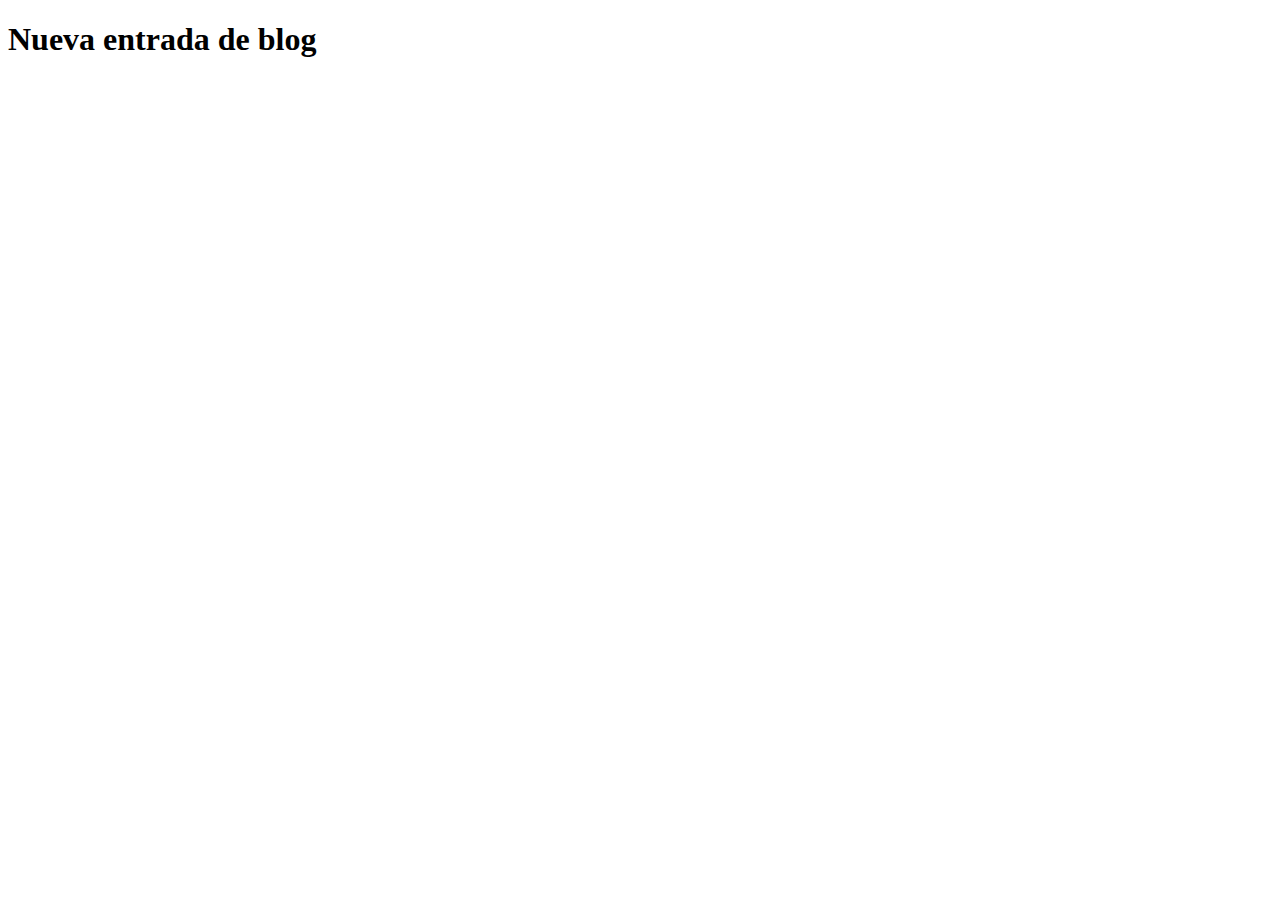
==== html/nueva_entrada.html @ a0de42d3 "Estructura de carpetas del proyecto, y estructuración de elementos html del archivo index.html" ====
<!DOCTYPE html>
<html lang="en">
<head>
    <meta charset="UTF-8">
    <meta http-equiv="X-UA-Compatible" content="IE=edge">
    <meta name="viewport" content="width=device-width, initial-scale=1.0">
    <title>Document</title>
</head>
<body>
    <h1>Nueva entrada de blog</h1>
</body>
</html>
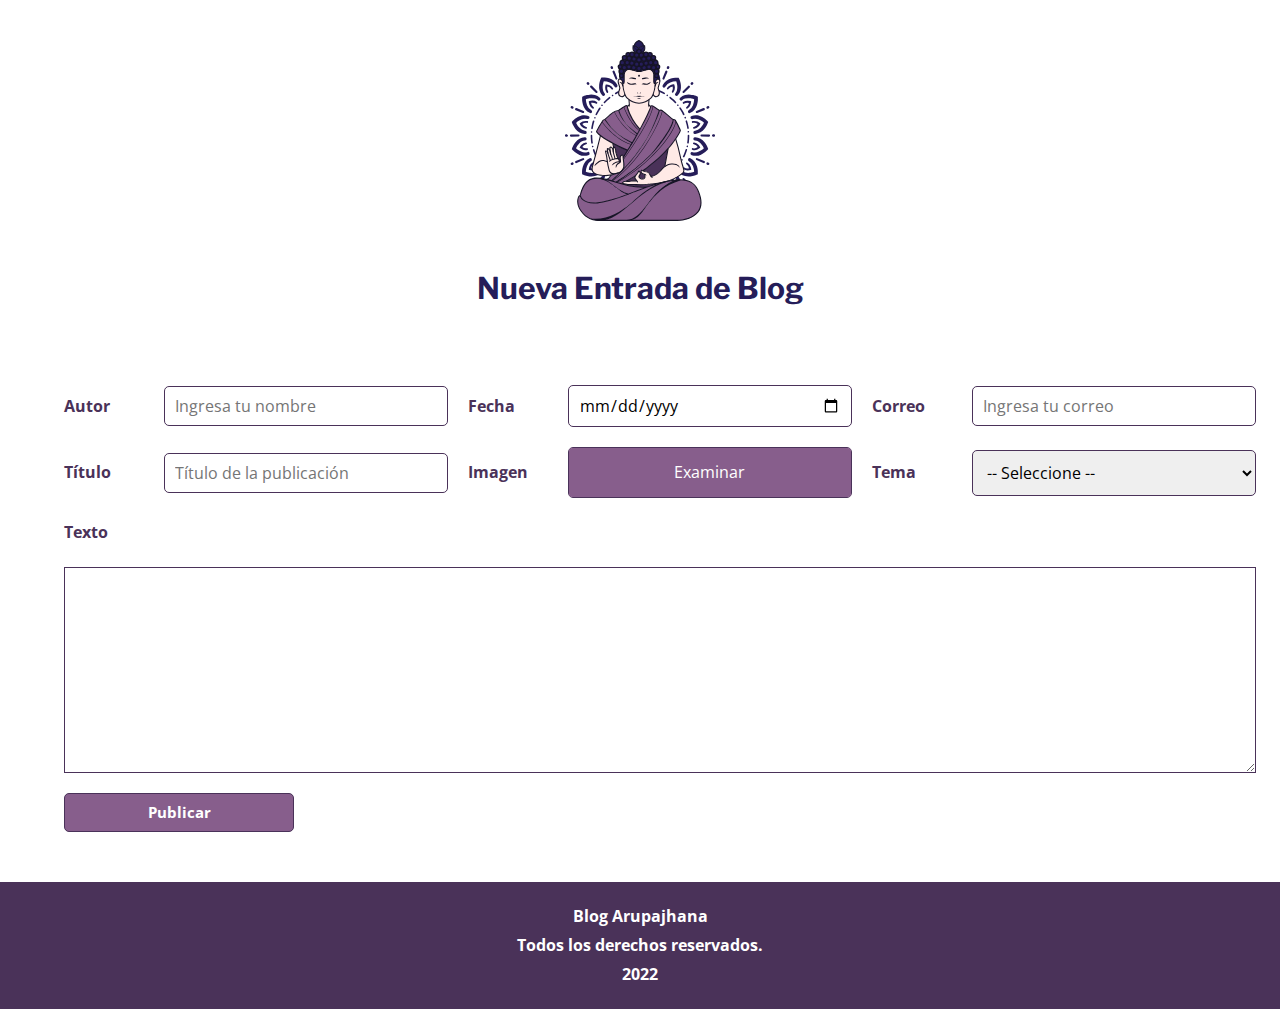
==== commit a11c8212: "Se realiza la página de nueva_entrada.html y se agregan los media queries para las páginas de entrad" ====
--- a/html/nueva_entrada.html
+++ b/html/nueva_entrada.html
@@ -4,9 +4,113 @@
     <meta charset="UTF-8">
     <meta http-equiv="X-UA-Compatible" content="IE=edge">
     <meta name="viewport" content="width=device-width, initial-scale=1.0">
-    <title>Document</title>
+
+    <title>Nueva Entrada de Blog</title>
+
+    <!-- Fuentes -->
+    <link rel="preconnect" href="https://fonts.googleapis.com">
+    <link rel="preconnect" href="https://fonts.gstatic.com" crossorigin>
+    <link href="https://fonts.googleapis.com/css2?family=Libre+Franklin:wght@700&family=Open+Sans&display=swap" rel="stylesheet">
+
+    <!-- Normalize CSS -->
+    <link rel="stylesheet" href="../css/normalize.css">
+
+    <!-- Estilos CSS -->
+    <link rel="stylesheet" href="../css/estilos.css">
 </head>
 <body>
-    <h1>Nueva entrada de blog</h1>
+    <!--* Header *-->
+    <header class="header">
+        <div class="header__logo">
+            <a href="../../index.html">
+                <img src="../img/Logo_Arupajhana.svg" alt="Logo">
+            </a>
+        </div>
+
+        <h1 class="header__titulo">Nueva Entrada de Blog</h1>
+    </header> <!--* /Header *-->
+
+    <!--* Entrada de Blog *-->
+    <main class="entrada__contenedor">
+        <form class="formulario">
+            <div class="formulario__entrada">
+                <div class="campo">
+                    <label for="autor" class="campo__nombre">
+                        Autor
+                    </label>
+
+                    <input type="text" class="campo__input" id="autor" placeholder="Ingresa tu nombre">
+                </div>
+                
+                <div class="campo">
+                    <label for="fecha" class="campo__nombre">
+                        Fecha
+                    </label>
+
+                    <input type="date" class="campo__input" id="fecha">
+                </div>
+                
+                <div class="campo">
+                    <label for="correo" class="campo__nombre">
+                        Correo
+                    </label>
+
+                    <input type="email" class="campo__input" id="correo" placeholder="Ingresa tu correo">
+                </div>
+
+                <div class="campo">
+                    <label for="titulo" class="campo__nombre">
+                        Título
+                    </label>
+
+                    <input type="text" class="campo__input" id="titulo" placeholder="Título de la publicación">
+                </div>
+                
+                <div class="campo">
+                    <label for="imagen" class="campo__nombre">
+                        Imagen
+                    </label>
+
+                    <div class="campo__input select-file">
+                        <input type="file" class=" campo__input--file" id="titulo">
+                    </div>
+                </div>
+
+                <div class="campo">
+                    <label for="tema" class="campo__nombre">
+                        Tema
+                    </label>
+
+                    <select class="campo__input" id="tema">
+                        <option selected disabled>-- Seleccione --</option>
+                        <option>Budismo</option>
+                        <option>Meditación</option>
+                        <option>Libros</option>
+                    </select>
+                </div>
+
+                <div class="campo campo--msj">
+                    <label for="texto" class="campo__nombre campo__nombre--msj">
+                        Texto
+                    </label>
+
+                    <textarea id="texto" cols="20" rows="10" class="campo__input campo__input--msj"></textarea>
+                </div>
+            </div>
+
+            <div class="formulario__btn--publicar">
+                <input type="submit" class="formulario__btn" value="Publicar">
+            </div>
+        </form>
+    </main>
+
+    <!--* Footer *-->
+    <footer class="footer">
+        <p class="footer__texto">Blog Arupajhana</p>
+
+        <p class="footer__texto">Todos los derechos reservados.</p>
+
+        <p class="footer__texto">2022</p>
+    </footer> <!--* /Footer *-->
 </body>
 </html>--- a/css/estilos.css
+++ b/css/estilos.css
@@ -0,0 +1,502 @@
+:root {
+    --fuenteTitulo: 'Libre Franklin', sans-serif;
+    --fuentePrincipal: 'Open Sans', sans-serif;
+
+    --colorPrincipal: #875E8C;
+    --colorSecundario: #4A3259;
+    --colorTitulo: #251D59;
+    --negro: #161426;
+    --blanco: #FFFFFF;
+    --gris: #E9E9E9;
+}
+
+/** Globales **/
+html {
+    font-size: 62.5%;
+    box-sizing: border-box;
+}
+
+*, *::before, *::after {
+    box-sizing: inherit;
+}
+
+body {
+    font-family: var(--fuentePrincipal);
+    font-size: 1.6rem;
+    line-height: 1.8;
+}
+
+h1,
+h2 {
+    font-weight: 700;
+}
+
+h1 {
+    font-size: 5rem;
+}
+
+h2 {
+    font-size: 4.6rem;
+}
+
+a {
+    text-decoration: none;
+}
+
+img {
+    max-width: 100%;
+    display: block;
+}
+
+/** Header **/
+.header {
+    padding: 4rem 0 0 0;
+    background-color: var(--blanco);
+    display: flex;
+    flex-direction: column;
+    justify-content: center;
+    align-items: center;
+}
+
+.header__logo {
+    width: 15rem;
+    margin: 0 auto 2rem auto;
+}
+
+.header__enlace,
+.header__titulo {
+    font-size: 3rem;
+    font-family: var(--fuenteTitulo);
+    font-weight: 700;
+    text-align: center;
+    color: var(--colorTitulo);
+}
+
+/** Hero **/
+.hero {
+    height: 60rem;
+    margin-top: 5rem;
+}
+
+.hero__contenido {
+    background-image: url(../img/bg_hero.jpg);
+    background-repeat: no-repeat;
+    background-size: cover;
+    background-position: -185px;
+    position: relative;
+    height: 100%;
+    width: 100%;
+    padding: 2rem 0;
+    display: flex;
+    align-items: center;
+    justify-content: center;
+}
+
+@media (min-width: 1400px) { 
+    .hero__contenido {
+        background-position: right center;
+        align-items: center;
+    } 
+}
+
+.hero__contenido::before {
+    content: '';
+    background-color: var(--colorTitulo);
+    position: absolute;
+    top: 0;
+    left: 0;
+    right: 0;
+    bottom: 0;
+    opacity: 0.25;
+}
+
+.hero__heading {
+    color: var(--blanco);
+    text-align: center;
+    line-height: 1.5;
+    font-size: 4rem;
+    z-index: 1;
+}
+
+/** Entradas de Blog **/
+.entradas__contenedor,
+.comentarios__contenedor,
+.dejar-comentario__contenedor,
+.entrada__contenedor {
+    max-width: 120rem;
+    margin: 0 auto;
+    width: 90%;
+    background-color: var(--blanco);
+}
+
+.filtros {
+    margin: 5rem 0;
+    padding: 0;
+    list-style: none;
+    display: flex;
+    justify-content: space-evenly;
+    align-items: center;
+    gap: 1rem;
+}
+
+.filtros__link {
+    font-size: 1.2rem;
+    font-family: var(--fuenteTitulo);
+    font-weight: 700;
+    color: var(--colorSecundario);
+    text-transform: uppercase;
+    border: 1px solid var(--colorSecundario);
+    padding: 1rem;
+    cursor: pointer;
+}
+
+.filtros__link:hover {
+    background-color: var(--colorPrincipal);
+    color: var(--blanco);
+}
+
+.filtros__link--activo {
+    background-color: var(--colorPrincipal);
+    color: var(--blanco);
+}
+
+@media (min-width: 768px) { 
+    .entradas__galeria {
+        display: grid;
+        grid-template-columns: repeat(2, 1fr);
+        gap: 2rem;
+        align-items: end;
+    }
+}
+
+@media (min-width: 992px) { 
+    .entradas__galeria {
+        grid-template-columns: repeat(4, 1fr);
+        justify-items: center;
+        align-items: end;
+        gap: 3rem;
+    }
+}
+
+.entradas__entrada-blog {
+    margin-bottom: 3rem;
+}
+
+@media (min-width: 768px) { 
+    .entradas__entrada-blog {
+        margin-bottom: 0;
+    }
+}
+
+.entradas__entrada-blog:last-of-type {
+    margin-bottom: 0;
+}
+
+@media (min-width: 768px) { 
+    .entrada__imagen {
+        max-width: 100%;
+        max-height: 100%;
+        overflow: hidden;
+    }
+}
+
+.entrada__titulo {
+    margin-top: 1rem;
+    text-align: center;
+    color: var(--colorSecundario);
+    font-size: 2.1rem;
+    font-family: var(--fuenteTitulo);
+    font-weight: 700;
+    line-height: 1.2;
+}
+
+.entrada__enlace {
+    text-decoration: none;
+    text-align: center;
+    display: inline-block;
+    width: 100%;
+    padding: .5rem;
+    border-radius: .5rem;
+    border: 1px solid var(--colorSecundario);
+    background-color: var(--colorPrincipal);
+    color: var(--blanco);
+    font-weight: bold;
+    font-size: 1.5rem;
+    margin-top: .5rem;
+}
+
+@media (min-width: 768px) { 
+    .entradas__grid {
+        display: grid;
+        grid-template-columns: repeat(2, 1fr);
+        column-gap: 2rem;
+        align-items: center;
+    } 
+}
+
+.entrada__texto {
+    margin: 2rem 0;
+    font-size: 1.2rem;
+}
+
+@media (min-width: 768px) { 
+    .entrada__texto {
+        margin: 1rem 0;
+    }
+
+    .entrada__texto--columna {
+        grid-column: 1 / 3;
+    }
+}
+
+@media (min-width: 992px) { 
+    .entrada__imagen {
+        grid-row: 1 / 6;
+    }
+    .entrada__texto {
+        grid-column: 2 / 3;
+    }
+}
+
+/** Publicación Entrada **/
+.publicacion {
+    display: flex;
+    justify-content: space-between;
+}
+
+@media (min-width: 768px) { 
+    .publicacion {
+        grid-column: 1 / 3;
+    }
+}
+
+@media (min-width: 992px) { 
+    .publicacion {
+        grid-column: 2 / 3;
+    }
+}
+.publicacion__autor,
+.publicacion__fecha {
+    font-weight: bold;
+    font-size: 1.2rem;
+    margin: 0;
+}
+
+.publicacion__autor span,
+.publicacion__fecha span {
+    color: var(--colorSecundario);
+    margin-right: 1rem;
+}
+
+/** Comentarios **/
+@media (min-width: 768px) { 
+    .comentarios__grid{
+        display: grid;
+        grid-template-columns: repeat(2, 1fr);
+    }
+}
+
+@media (min-width: 992px) { 
+    .comentarios__grid {
+        margin: 0 auto;
+    }
+}
+
+@media (min-width: 1400px) { 
+    .comentarios__grid {
+        max-width: 80%;
+    }
+}
+
+@media (min-width: 1900px) { 
+    .comentarios__grid {
+        max-width: 40%;
+    }
+}
+
+.comentario {
+    margin-top: 5rem;
+}
+
+.comentario,
+.publicado,
+.contenido {
+    display: flex;
+    align-items: center;
+    gap: 2rem;
+}
+
+.comentario__imagen,
+.publicado__vacio,
+.contenido__vacio {
+    width: 4rem;
+    height: 4rem;
+}
+
+.comentario__cantidad,
+.publicado__autor,
+.publicado__fecha {
+    font-weight: bold;
+    margin: 0;
+}
+
+.publicado {
+    margin-top: 2rem;
+}
+
+.contenido__texto {
+    margin-top: 2rem;
+    padding: 2rem;
+    border: 1px solid var(--gris);
+}
+
+.dejar-comentario__contenedor {
+    margin-top: 5rem;
+}
+
+.dejar-comentario__titulo {
+    font-size: 2rem;
+    font-family: var(--fuenteTitulo);
+    font-weight: 700;
+    text-align: center;
+    color: var(--colorTitulo);
+    margin: 0;
+}
+
+.formulario {
+    margin-top: 5rem;
+}
+
+.formulario__entrada {
+    margin-top: 5rem;
+}
+
+@media (min-width: 768px) { 
+    .formulario__entrada {
+        display: grid;
+        grid-template-columns: repeat(2, 50%);
+        column-gap: 2rem;
+    }
+
+    .campo--msj {
+        grid-column: 1 / 3;
+    }
+
+    .formulario__btn--publicar {
+        max-width: 50%;
+        margin: 0 auto;
+    }
+}
+
+@media (min-width: 1024px) { 
+    .formulario__entrada {
+        grid-template-columns: repeat(3, 33.33%);
+    }
+
+    .campo--msj {
+        grid-column: 1 / 4;
+    }
+
+    .formulario__btn--publicar {
+        max-width: 20%;
+        margin: 0;
+    }
+}
+
+.campo {
+    display: flex;
+    margin-bottom: 2rem;
+    align-items: center;
+}
+
+.campo__nombre {
+    font-weight: bold;
+    color: var(--colorSecundario);
+}
+
+.campo--msj {
+    flex-direction: column;
+    align-items: flex-start;
+    margin-bottom: 0;
+}
+
+.campo__nombre {
+    flex-basis: 10rem;
+}
+
+.campo__nombre--msj {
+    flex-basis: 0;
+    margin-bottom: 2rem;
+}
+
+.campo__input {
+    flex: 1;
+    border: 1px solid var(--colorSecundario);
+    padding: 1rem;
+    border-radius: .5rem;
+}
+
+.campo__input--msj {
+    border-radius: 0;
+    width: 100%;
+}
+
+.campo__nombre--file {
+    position: relative;
+    display: inline-block;
+}
+
+.select-file {
+    position: relative;
+    
+}
+
+.select-file::before {
+    background-color: var(--colorPrincipal);
+    color: white;
+    display: flex;
+    justify-content: center;
+    align-items: center;
+    border-radius: 3px;
+    content: 'Examinar'; 
+    position: absolute;
+    left: 0;
+    right: 0;
+    top: 0;
+    bottom: 0;
+}
+
+.campo__input--file {
+    opacity: 0;
+    width: 2rem;
+    height: 1rem;
+    display: inline-block;
+}
+
+.formulario__btn {
+    text-decoration: none;
+    text-align: center;
+    display: inline-block;
+    width: 100%;
+    padding: 1rem;
+    border-radius: .5rem;
+    border: 1px solid var(--colorSecundario);
+    background-color: var(--colorPrincipal);
+    color: var(--blanco);
+    font-weight: bold;
+    font-size: 1.5rem;
+    margin-top: 2rem;
+}
+/** Footer **/
+.footer {
+    background-color: var(--colorSecundario);
+    padding: 2rem;
+    margin-top: 5rem;
+}
+
+.footer__texto {
+    margin: 0;
+    text-align: center;
+    font-weight: bold;
+    color: var(--blanco);
+}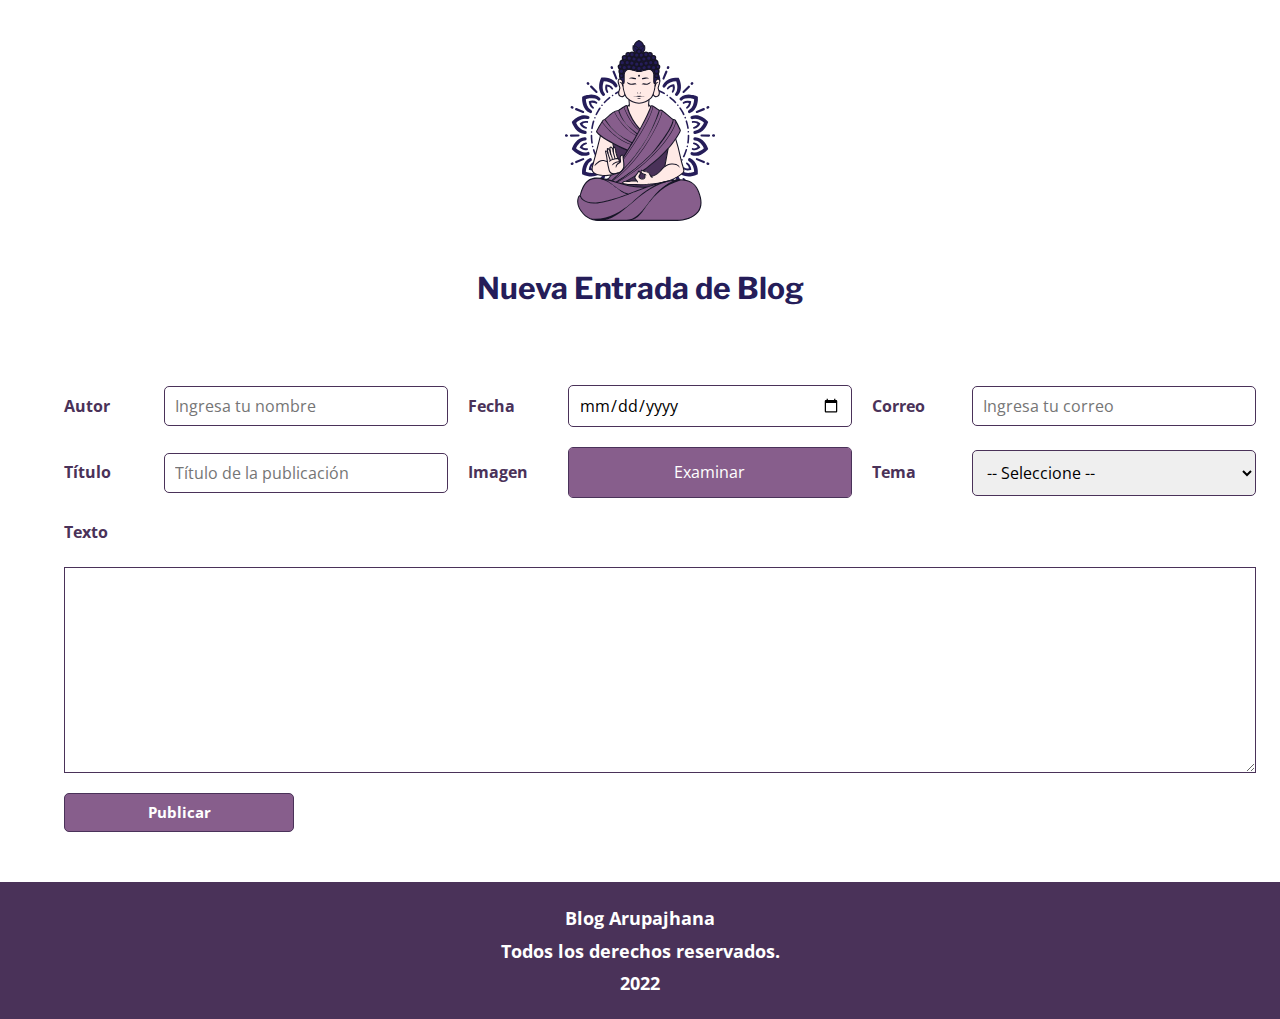
==== commit 8e0960e8: "Se organiza el código de los estilos CSS, se renombran algunas clases y otras son eliminadas. Se da " ====
--- a/html/nueva_entrada.html
+++ b/html/nueva_entrada.html
@@ -22,7 +22,7 @@
     <!--* Header *-->
     <header class="header">
         <div class="header__logo">
-            <a href="../../index.html">
+            <a href="../index.html">
                 <img src="../img/Logo_Arupajhana.svg" alt="Logo">
             </a>
         </div>
@@ -71,8 +71,8 @@
                         Imagen
                     </label>
 
-                    <div class="campo__input select-file">
-                        <input type="file" class=" campo__input--file" id="titulo">
+                    <div class="campo__input campo__input--img">
+                        <input type="file" class="campo__input--file" id="titulo">
                     </div>
                 </div>
 
@@ -89,16 +89,16 @@
                     </select>
                 </div>
 
-                <div class="campo campo--msj">
-                    <label for="texto" class="campo__nombre campo__nombre--msj">
+                <div class="campo campo--cmt">
+                    <label for="texto" class="campo__nombre campo__nombre--cmt">
                         Texto
                     </label>
 
-                    <textarea id="texto" cols="20" rows="10" class="campo__input campo__input--msj"></textarea>
+                    <textarea id="texto" cols="20" rows="10" class="campo__input campo__input--cmt"></textarea>
                 </div>
             </div>
 
-            <div class="formulario__btn--publicar">
+            <div class="formulario__publicar">
                 <input type="submit" class="formulario__btn" value="Publicar">
             </div>
         </form>
--- a/css/estilos.css
+++ b/css/estilos.css
@@ -48,169 +48,14 @@
     display: block;
 }
 
-/** Header **/
-.header {
-    padding: 4rem 0 0 0;
-    background-color: var(--blanco);
-    display: flex;
-    flex-direction: column;
-    justify-content: center;
-    align-items: center;
-}
-
-.header__logo {
-    width: 15rem;
-    margin: 0 auto 2rem auto;
-}
-
-.header__enlace,
-.header__titulo {
-    font-size: 3rem;
-    font-family: var(--fuenteTitulo);
-    font-weight: 700;
-    text-align: center;
-    color: var(--colorTitulo);
-}
-
-/** Hero **/
-.hero {
-    height: 60rem;
-    margin-top: 5rem;
-}
-
-.hero__contenido {
-    background-image: url(../img/bg_hero.jpg);
-    background-repeat: no-repeat;
-    background-size: cover;
-    background-position: -185px;
-    position: relative;
-    height: 100%;
-    width: 100%;
-    padding: 2rem 0;
-    display: flex;
-    align-items: center;
-    justify-content: center;
-}
-
-@media (min-width: 1400px) { 
-    .hero__contenido {
-        background-position: right center;
-        align-items: center;
-    } 
-}
-
-.hero__contenido::before {
-    content: '';
-    background-color: var(--colorTitulo);
-    position: absolute;
-    top: 0;
-    left: 0;
-    right: 0;
-    bottom: 0;
-    opacity: 0.25;
-}
-
-.hero__heading {
-    color: var(--blanco);
-    text-align: center;
-    line-height: 1.5;
-    font-size: 4rem;
-    z-index: 1;
-}
-
-/** Entradas de Blog **/
-.entradas__contenedor,
-.comentarios__contenedor,
-.dejar-comentario__contenedor,
-.entrada__contenedor {
+[class*="__contenedor"] {
     max-width: 120rem;
     margin: 0 auto;
     width: 90%;
     background-color: var(--blanco);
 }
 
-.filtros {
-    margin: 5rem 0;
-    padding: 0;
-    list-style: none;
-    display: flex;
-    justify-content: space-evenly;
-    align-items: center;
-    gap: 1rem;
-}
-
-.filtros__link {
-    font-size: 1.2rem;
-    font-family: var(--fuenteTitulo);
-    font-weight: 700;
-    color: var(--colorSecundario);
-    text-transform: uppercase;
-    border: 1px solid var(--colorSecundario);
-    padding: 1rem;
-    cursor: pointer;
-}
-
-.filtros__link:hover {
-    background-color: var(--colorPrincipal);
-    color: var(--blanco);
-}
-
-.filtros__link--activo {
-    background-color: var(--colorPrincipal);
-    color: var(--blanco);
-}
-
-@media (min-width: 768px) { 
-    .entradas__galeria {
-        display: grid;
-        grid-template-columns: repeat(2, 1fr);
-        gap: 2rem;
-        align-items: end;
-    }
-}
-
-@media (min-width: 992px) { 
-    .entradas__galeria {
-        grid-template-columns: repeat(4, 1fr);
-        justify-items: center;
-        align-items: end;
-        gap: 3rem;
-    }
-}
-
-.entradas__entrada-blog {
-    margin-bottom: 3rem;
-}
-
-@media (min-width: 768px) { 
-    .entradas__entrada-blog {
-        margin-bottom: 0;
-    }
-}
-
-.entradas__entrada-blog:last-of-type {
-    margin-bottom: 0;
-}
-
-@media (min-width: 768px) { 
-    .entrada__imagen {
-        max-width: 100%;
-        max-height: 100%;
-        overflow: hidden;
-    }
-}
-
-.entrada__titulo {
-    margin-top: 1rem;
-    text-align: center;
-    color: var(--colorSecundario);
-    font-size: 2.1rem;
-    font-family: var(--fuenteTitulo);
-    font-weight: 700;
-    line-height: 1.2;
-}
-
-.entrada__enlace {
+[class*="__btn"] {
     text-decoration: none;
     text-align: center;
     display: inline-block;
@@ -225,8 +70,163 @@
     margin-top: .5rem;
 }
 
-@media (min-width: 768px) { 
-    .entradas__grid {
+/** Header **/
+.header {
+    padding: 4rem 0 0 0;
+    background-color: var(--blanco);
+    display: flex;
+    flex-direction: column;
+    justify-content: center;
+    align-items: center;
+}
+
+.header__logo {
+    width: 15rem;
+    margin: 0 auto 2rem auto;
+}
+
+.header__titulo {
+    font-size: 3rem;
+    font-family: var(--fuenteTitulo);
+    font-weight: 700;
+    text-align: center;
+    color: var(--colorTitulo);
+}
+
+/**===== INDEX =====**/
+/** Hero **/
+.hero {
+    height: 60rem;
+    margin-top: 5rem;
+}
+
+.hero__contenido {
+    background-image: url(../img/bg_hero.jpg);
+    background-repeat: no-repeat;
+    background-size: cover;
+    background-position: -185px;
+    position: relative;
+    height: 100%;
+    width: 100%;
+    padding: 2rem 0;
+    display: flex;
+    align-items: center;
+    justify-content: center;
+}
+
+@media (min-width: 1400px) { 
+    .hero__contenido {
+        background-position: right center;
+        align-items: center;
+    } 
+}
+
+.hero__contenido::before {
+    content: '';
+    background-color: var(--colorTitulo);
+    position: absolute;
+    top: 0;
+    left: 0;
+    right: 0;
+    bottom: 0;
+    opacity: 0.25;
+}
+
+.hero__heading {
+    color: var(--blanco);
+    text-align: center;
+    line-height: 1.5;
+    font-size: 4rem;
+    z-index: 1;
+}
+
+/** Filtros **/
+.filtros {
+    margin: 5rem 0;
+    padding: 0;
+    list-style: none;
+    display: flex;
+    justify-content: space-evenly;
+    align-items: center;
+    gap: 1rem;
+}
+
+.filtros__link {
+    font-size: 1.2rem;
+    font-family: var(--fuenteTitulo);
+    font-weight: 700;
+    color: var(--colorSecundario);
+    text-transform: uppercase;
+    border: 1px solid var(--colorSecundario);
+    padding: 1rem;
+    cursor: pointer;
+}
+
+.filtros__link:hover {
+    background-color: var(--colorPrincipal);
+    color: var(--blanco);
+}
+
+.filtros__link--activo {
+    background-color: var(--colorPrincipal);
+    color: var(--blanco);
+}
+
+/** Entradas de blog **/
+@media (min-width: 768px) { 
+    .entradas__galeria {
+        display: grid;
+        grid-template-columns: repeat(2, 1fr);
+        gap: 2rem;
+        align-items: end;
+    }
+}
+
+@media (min-width: 992px) { 
+    .entradas__galeria {
+        grid-template-columns: repeat(4, 1fr);
+        justify-items: center;
+        align-items: end;
+        gap: 3rem;
+    }
+}
+
+.entrada__blog {
+    margin-bottom: 3rem;
+}
+
+@media (min-width: 768px) { 
+    .entrada__blog {
+        margin-bottom: 0;
+    }
+}
+
+.entrada__blog:last-of-type {
+    margin-bottom: 0;
+}
+
+@media (min-width: 768px) { 
+    .entrada__imagen {
+        max-width: 100%;
+        max-height: 100%;
+        overflow: hidden;
+    }
+}
+
+.entrada__titulo {
+    margin-top: 1rem;
+    text-align: center;
+    color: var(--colorSecundario);
+    font-size: 2.1rem;
+    font-family: var(--fuenteTitulo);
+    font-weight: 700;
+    line-height: 1.2;
+}
+
+/**===== ENTRADA DE BLOG =====**/
+/** Contenido **/
+@media (min-width: 768px) { 
+    .entrada__grid {
         display: grid;
         grid-template-columns: repeat(2, 1fr);
         column-gap: 2rem;
@@ -234,14 +234,27 @@
     } 
 }
 
+@media (min-width: 992px) { 
+    .entrada__grid {
+        grid-template-columns: 25% 75%;
+        column-gap: 5rem;
+    } 
+
+    .entrada__imagen {
+        grid-row: 1 / 6;
+    }
+}
+
 .entrada__texto {
     margin: 2rem 0;
     font-size: 1.2rem;
+    line-height: 2.2;
 }
 
 @media (min-width: 768px) { 
     .entrada__texto {
         margin: 1rem 0;
+        font-size: 1.4rem;
     }
 
     .entrada__texto--columna {
@@ -250,15 +263,14 @@
 }
 
 @media (min-width: 992px) { 
-    .entrada__imagen {
-        grid-row: 1 / 6;
-    }
     .entrada__texto {
         grid-column: 2 / 3;
-    }
-}
-
-/** Publicación Entrada **/
+        font-size: 1.6rem;
+        line-height: 2;
+    }
+}
+
+/** Publicación **/
 .publicacion {
     display: flex;
     justify-content: space-between;
@@ -275,6 +287,7 @@
         grid-column: 2 / 3;
     }
 }
+
 .publicacion__autor,
 .publicacion__fecha {
     font-weight: bold;
@@ -282,6 +295,20 @@
     margin: 0;
 }
 
+@media (min-width: 768px) { 
+    .publicacion__autor,
+    .publicacion__fecha {
+        font-size: 1.4rem;
+    }
+}
+
+@media (min-width: 992px) { 
+    .publicacion__autor,
+    .publicacion__fecha {
+        font-size: 1.6rem;
+    }
+}
+
 .publicacion__autor span,
 .publicacion__fecha span {
     color: var(--colorSecundario);
@@ -289,10 +316,12 @@
 }
 
 /** Comentarios **/
+/* Comentarios publicados */
 @media (min-width: 768px) { 
     .comentarios__grid{
         display: grid;
         grid-template-columns: repeat(2, 1fr);
+        align-items: flex-start;
     }
 }
 
@@ -310,11 +339,11 @@
 
 @media (min-width: 1900px) { 
     .comentarios__grid {
-        max-width: 40%;
-    }
-}
-
-.comentario {
+        max-width: 55%;
+    }
+}
+
+.comentarios {
     margin-top: 5rem;
 }
 
@@ -337,7 +366,24 @@
 .publicado__autor,
 .publicado__fecha {
     font-weight: bold;
+    font-size: 1.2rem;
     margin: 0;
+}
+
+@media (min-width: 768px) { 
+    .comentario__cantidad,
+    .publicado__autor,
+    .publicado__fecha {
+        font-size: 1.4rem;
+    }
+}
+
+@media (min-width: 992px) { 
+    .comentario__cantidad,
+    .publicado__autor,
+    .publicado__fecha {
+        font-size: 1.6rem;
+    }
 }
 
 .publicado {
@@ -345,12 +391,26 @@
 }
 
 .contenido__texto {
+    font-size: 1.2rem;
     margin-top: 2rem;
     padding: 2rem;
     border: 1px solid var(--gris);
 }
 
-.dejar-comentario__contenedor {
+@media (min-width: 768px) { 
+    .contenido__texto {
+        font-size: 1.4rem;
+    }
+}
+
+@media (min-width: 992px) { 
+    .contenido__texto {
+        font-size: 1.6rem;
+    }
+}
+
+/* Dejar comentario */
+.dejar-comentario {
     margin-top: 5rem;
 }
 
@@ -367,64 +427,37 @@
     margin-top: 5rem;
 }
 
-.formulario__entrada {
-    margin-top: 5rem;
-}
-
-@media (min-width: 768px) { 
-    .formulario__entrada {
-        display: grid;
-        grid-template-columns: repeat(2, 50%);
-        column-gap: 2rem;
-    }
-
-    .campo--msj {
-        grid-column: 1 / 3;
-    }
-
-    .formulario__btn--publicar {
-        max-width: 50%;
-        margin: 0 auto;
-    }
-}
-
-@media (min-width: 1024px) { 
-    .formulario__entrada {
-        grid-template-columns: repeat(3, 33.33%);
-    }
-
-    .campo--msj {
-        grid-column: 1 / 4;
-    }
-
-    .formulario__btn--publicar {
-        max-width: 20%;
-        margin: 0;
-    }
-}
-
 .campo {
     display: flex;
     margin-bottom: 2rem;
     align-items: center;
+}
+
+.campo--cmt {
+    flex-direction: column;
+    align-items: flex-start;
+    margin-bottom: 0;
+}
+
+@media (min-width: 768px) { 
+    .campo--cmt {
+        grid-column: 1 / 3;
+    }
+}
+
+@media (min-width: 1024px) { 
+    .campo--cmt {
+        grid-column: 1 / 4;
+    }
 }
 
 .campo__nombre {
     font-weight: bold;
     color: var(--colorSecundario);
-}
-
-.campo--msj {
-    flex-direction: column;
-    align-items: flex-start;
-    margin-bottom: 0;
-}
-
-.campo__nombre {
     flex-basis: 10rem;
 }
 
-.campo__nombre--msj {
+.campo__nombre--cmt {
     flex-basis: 0;
     margin-bottom: 2rem;
 }
@@ -436,22 +469,36 @@
     border-radius: .5rem;
 }
 
-.campo__input--msj {
+.campo__input--cmt {
     border-radius: 0;
     width: 100%;
 }
 
-.campo__nombre--file {
+.formulario__btn {
+    padding: 1rem;
+    margin-top: 2rem;
+}
+
+/**===== NUEVA ENTRADA DE BLOG =====**/
+@media (min-width: 768px) { 
+    .formulario__entrada {
+        display: grid;
+        grid-template-columns: repeat(2, 50%);
+        column-gap: 2rem;
+    }
+}
+
+@media (min-width: 1024px) { 
+    .formulario__entrada {
+        grid-template-columns: repeat(3, 33.33%);
+    }
+}
+
+.campo__input--img {
     position: relative;
-    display: inline-block;
-}
-
-.select-file {
-    position: relative;
-    
-}
-
-.select-file::before {
+}
+
+.campo__input--img::before {
     background-color: var(--colorPrincipal);
     color: white;
     display: flex;
@@ -468,25 +515,26 @@
 
 .campo__input--file {
     opacity: 0;
-    width: 2rem;
-    height: 1rem;
+    width: 20rem;
+    height: 2rem;
     display: inline-block;
 }
 
-.formulario__btn {
-    text-decoration: none;
-    text-align: center;
-    display: inline-block;
-    width: 100%;
-    padding: 1rem;
-    border-radius: .5rem;
-    border: 1px solid var(--colorSecundario);
-    background-color: var(--colorPrincipal);
-    color: var(--blanco);
-    font-weight: bold;
-    font-size: 1.5rem;
-    margin-top: 2rem;
-}
+@media (min-width: 768px) { 
+    .formulario__publicar {
+        max-width: 50%;
+        margin: 0 auto;
+    }
+}
+
+@media (min-width: 1024px) { 
+    .formulario__publicar,
+    .formulario__comentar {
+        max-width: 20%;
+        margin: 0;
+    }
+}
+
 /** Footer **/
 .footer {
     background-color: var(--colorSecundario);
@@ -498,5 +546,12 @@
     margin: 0;
     text-align: center;
     font-weight: bold;
+    font-size: 1.4rem;
     color: var(--blanco);
+}
+
+@media (min-width: 992px) { 
+    .footer__texto {
+        font-size: 1.8rem;
+    }
 }